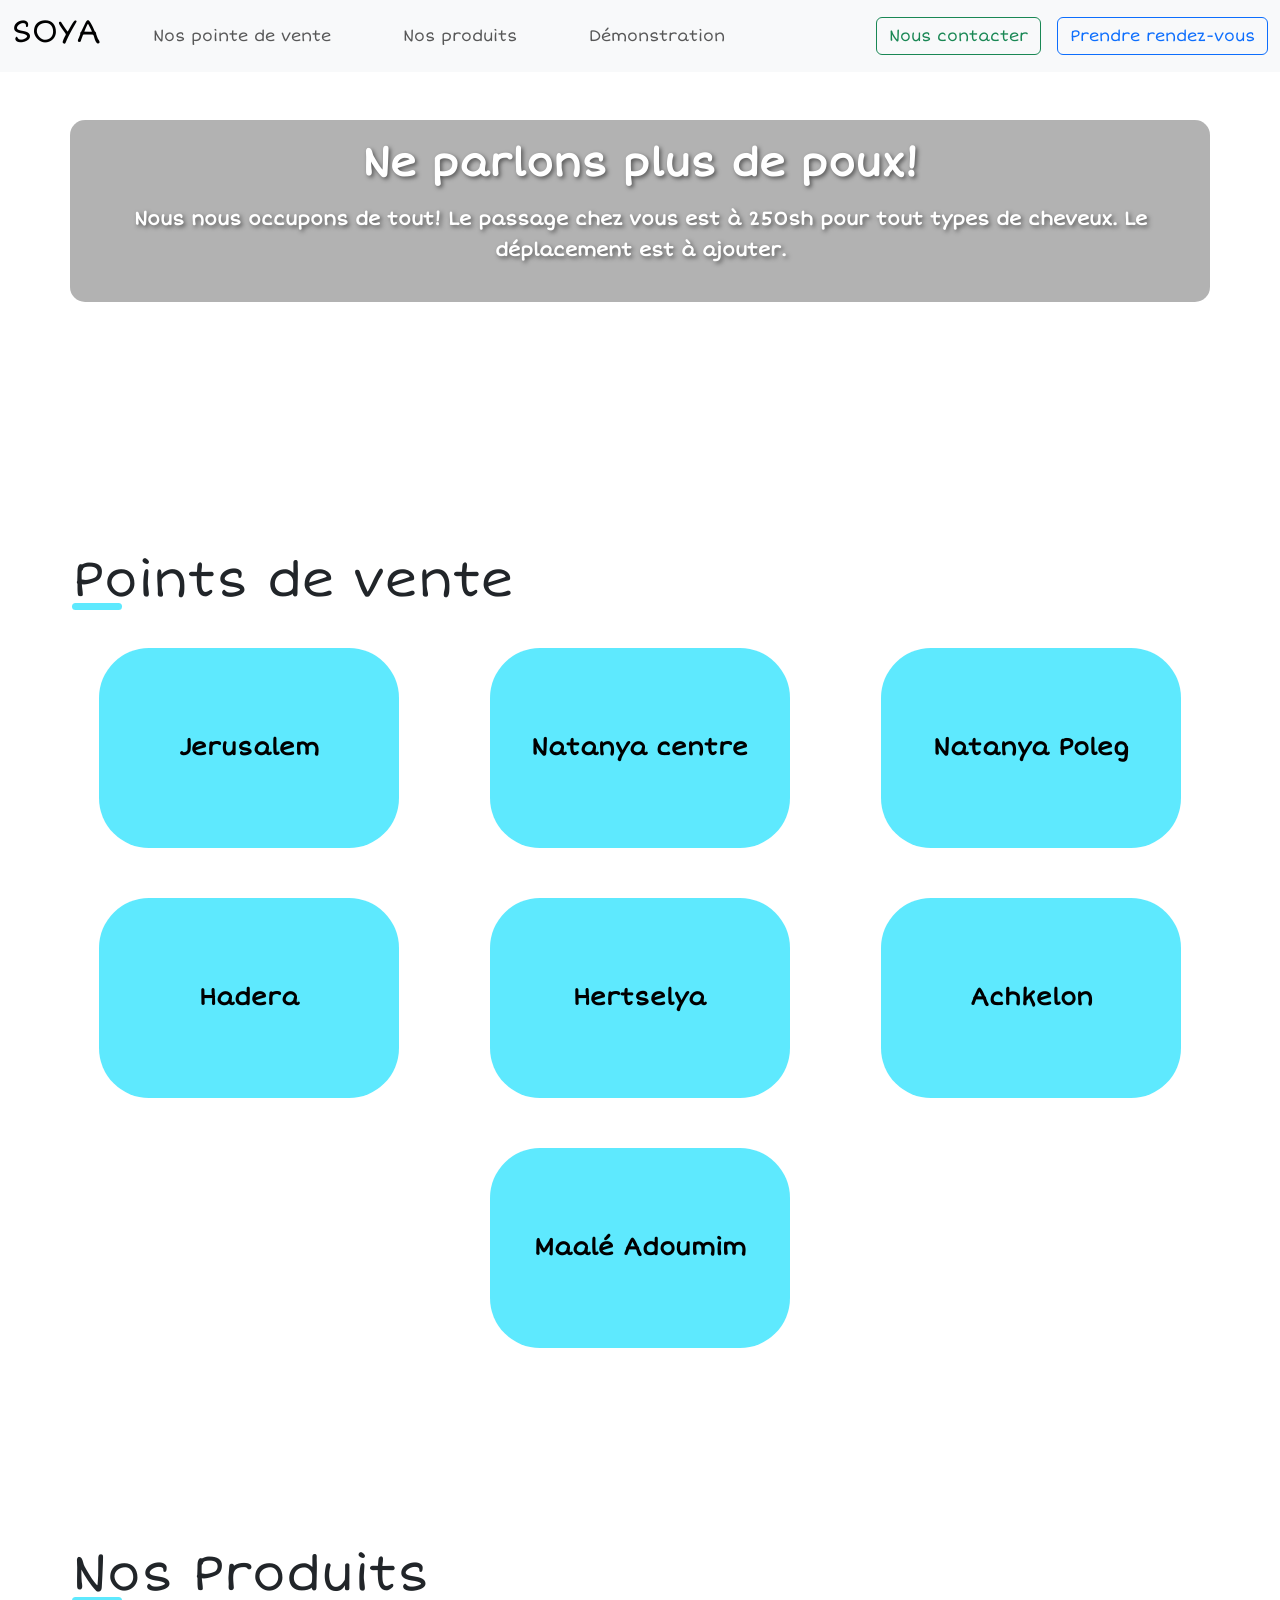
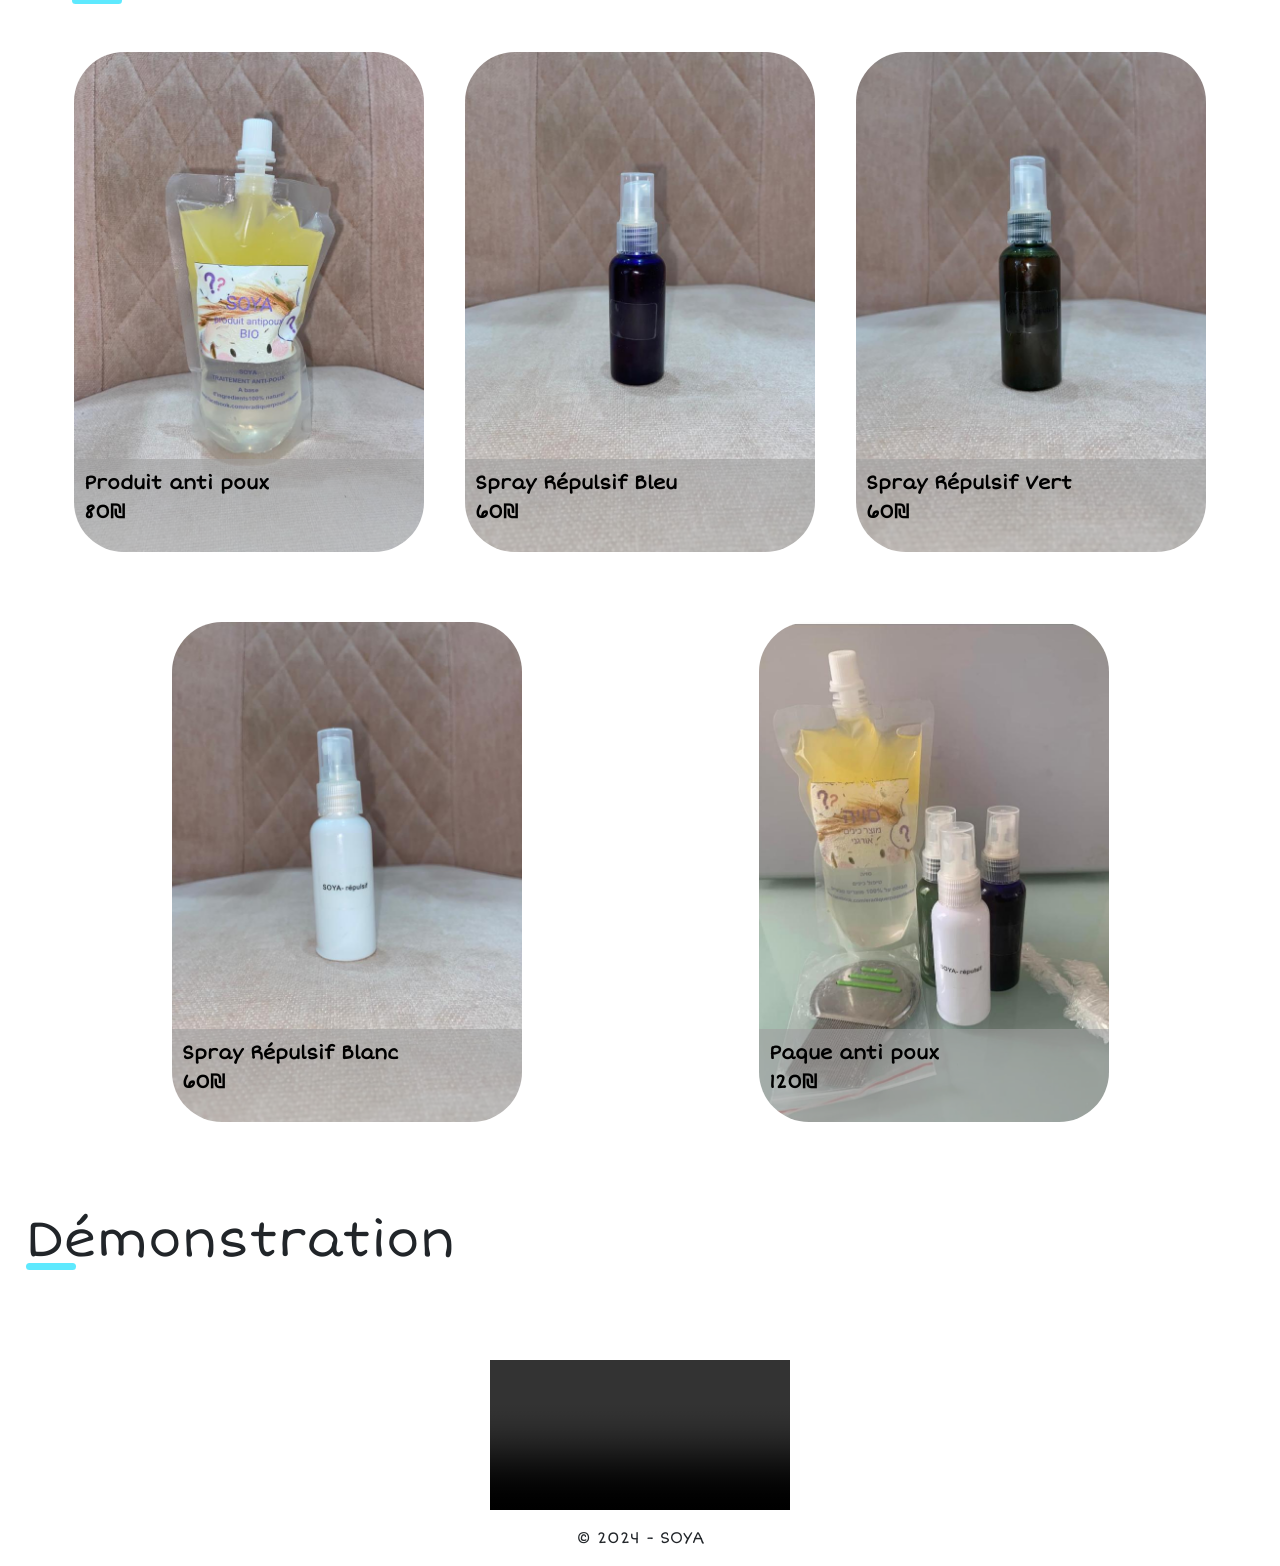
==== index.html @ 3384c419 "Add files via upload" ====
<!DOCTYPE html>
<html lang="fr">
<head>
    <meta charset="UTF-8">
    <meta name="viewport" content="width=device-width, initial-scale=1.0, maximum-scale=1.0, user-scalable=no">
    <link rel="stylesheet" href="style.css">
    <link href="https://cdn.jsdelivr.net/npm/bootstrap@5.3.3/dist/css/bootstrap.min.css" rel="stylesheet" integrity="sha384-QWTKZyjpPEjISv5WaRU9OFeRpok6YctnYmDr5pNlyT2bRjXh0JMhjY6hW+ALEwIH" crossorigin="anonymous">
    <title>SOYA</title>
</head>
<body>

    <nav class="navbar navbar-expand-lg sticky-top bg-body-tertiary">

        <div class="container-fluid">

            <a class="navbar-brand" href="#">
                <h2 class="big-titre">SOYA</h2>
            </a>

            <button class="navbar-toggler" type="button" data-bs-toggle="collapse" data-bs-target="#navbarSupportedContent" aria-controls="navbarSupportedContent" aria-expanded="false" aria-label="Toggle navigation">

                <span class="navbar-toggler-icon"></span>

            </button>

            <div class="collapse navbar-collapse" id="navbarSupportedContent">
                <ul class="navbar-nav me-auto mb-2 mb-lg-0">
                    <li class="nav-item mx-3 btn btn-outline-info border-0 rounded-pill">
                        <a class="nav-link" href="#points-vente">Nos pointe de vente</a>
                    </li>
                    <li class="nav-item mx-3 btn btn-outline-info border-0 rounded-pill">
                        <a class="nav-link" href="#nos-produits">Nos produits</a>
                    </li>
                    <li class="nav-item mx-3 btn btn-outline-info border-0 rounded-pill">
                        <a class="nav-link" href="#demonstration">Démonstration</a>
                    </li>
                </ul>

                <div class="nav-buttons d-flex">
                    <button type="button" class="btn btn-outline-success mx-3">
                        <a class="boutons nav-link" href="https://api.whatsapp.com/send?phone=972584014170&text=Bonjour je voudrais des renseignement"> Nous contacter </a>
                    </button>
                    <button type="button" class="btn btn-outline-primary">
                        <a class="boutons nav-link" href="">Prendre rendez-vous</a>
                    </button>
                </div>
            </div>

        </div>

    </nav>

    <section class="p-5 header">

        <div class="slogan container">
            <div class="row">
                <div class="col-12">
                    <h1 class="text-center fw-bolder">Ne parlons plus de poux!</h1>
                    <p class="text-center fw-bolder">
                        Nous nous occupons de tout!<br class="d-md-none">
                        Le passage chez vous est à 250sh pour tout types de cheveux.<br class="d-md-none">
                        Le déplacement est à ajouter.
                    </p>
                </div>
            </div>
        </div>

    </section>

    <section class="p-5 points-vente" id="points-vente">

        <h2 class="section-title">Points de vente</h2>
        <div class="carte-container">
            <div class="carte">
                <a class="boutons-carte" href="https://api.whatsapp.com/send?phone=972528961584&text=Bonjour je voudrais acheté un produit de chez Soya">
                    <div class="carte-flip">
                        <div class="face face-front-vente">Jerusalem</div>
                        <div class="face face-back">
                            Deborah
                        </div>
                    </div>
                </a>
            </div>
            <div class="carte">
                <a class="boutons-carte" href="https://api.whatsapp.com/send?phone=972584014170&text=Bonjour je voudrais acheté un produit de chez Soya">
                    <div class="carte-flip">
                        <div class="face face-front-vente">Natanya centre</div>
                        <div class="face face-back">
                            Yael
                        </div>
                    </div>
                </a>
            </div>
            <div class="carte">
                <a class="boutons-carte" href="https://api.whatsapp.com/send?phone=972537084457&text=Bonjour je voudrais acheté un produit de chez Soya">
                    <div class="carte-flip">
                        <div class="face face-front-vente">Natanya Poleg</div>
                        <div class="face face-back">
                            Sophie
                        </div>
                    </div>
                </a>
            </div>
            <div class="carte">
                <a class="boutons-carte" href="https://api.whatsapp.com/send?phone=972537277707&text=Bonjour je voudrais acheté un produit de chez Soya">
                    <div class="carte-flip">
                        <div class="face face-front-vente">Hadera</div>
                        <div class="face face-back">
                            Sharon
                        </div>
                    </div>
                </a>
            </div>
            <div class="carte">
                <a class="boutons-carte" href="https://api.whatsapp.com/send?phone=972528961584&text=Bonjour je voudrais acheté un produit de chez Soya">
                    <div class="carte-flip">
                    <div class="face face-front-vente">Hertselya</div>
                        <div class="face face-back">
                            Deborah
                        </div>
                    </div>
                </a>
            </div>
            <div class="carte">
                <a class="boutons-carte" href="https://api.whatsapp.com/send?phone=972528961584&text=Bonjour je voudrais acheté un produit de chez Soya">
                    <div class="carte-flip">
                    <div class="face face-front-vente">Achkelon</div>
                        <div class="face face-back">
                            Aïdel
                        </div>
                    </div>
                </a>
            </div>
            <div class="carte">
              <a class="boutons-carte" href="https://api.whatsapp.com/send?phone=33618688344&text=Bonjour je voudrais acheté un produit de chez Soya">
                  <div class="carte-flip">
                  <div class="face face-front-vente">Maalé Adoumim</div>
                      <div class="face face-back">
                        Deborah
                      </div>
                  </div>
              </a>
          </div>
        </div>

      </section>

      
    <section class="p-5 nos-produits" id="nos-produits">
        <h2 class="section-title" >Nos Produits</h2>
      <div class="produits-container">
        <div class="produits">
          <div class="produits-carte-flip">
            <div class="produits-face p1face-front">
              <div class="cadre">
                <p class="detail">Produit anti poux<br>80₪</p>
              </div>
            </div>
            <div class="produits-face p1face-back">
              <p class="def">
                SOYA produit anti poux: est un PRODUIT Naturel qui tue les poux et les lentes par une action physique. Il les enrobe d'un film qui les étouffe. Soya a montré son efficacité depuis plus de 7 ans sur plus de 15 000 personnes.
              </p> 
            </div>
          </div>
        </div>
        <div class="produits">
          <div class="produits-carte-flip">
            <div class="produits-face p2face-front">
              <div class="cadre">
                <p class="detail">Spray Répulsif Bleu<br>60₪</p>
              </div>
            </div>
            <div class="produits-face p2face-back">
              <p class="def">
                Soya Spray Répulsif bleu Anti-Poux un actif d'origine naturel extrait de lavande réputé pour ses vertus répulsives. Appliqué une fois par jour sur les cheveux, il offre un effet protecteur contre les poux jusqu'à 12 h
                </p>
            </div>
          </div>
        </div>
        <div class="produits">
          <div class="produits-carte-flip">
            <div class="produits-face p3face-front">
              <div class="cadre">
                <p class="detail">Spray Répulsif Vert<br>60₪</p>
              </div>
            </div>
            <div class="produits-face p3face-back">
              <p class="def">
                Soya Spray Répulsif vert Anti-Poux un actif d'origine naturel extrait de menthe réputé pour ses vertus répulsives. Appliqué une fois par jour sur les cheveux, il offre un effet protecteur contre les poux jusqu'à 12 h
              </p>
            </div>
          </div>
        </div>
        <div class="produits">
          <div class="produits-carte-flip">
            <div class="produits-face p4face-front">
              <div class="cadre">
                <p class="detail">Spray Répulsif Blanc<br>60₪</p>
              </div>
            </div>
            <div class="produits-face p4face-back">
              <p class="def">
                Soya Spray Répulsif blanc Anti-Poux un actif d'origine naturel extrait de noix de coco réputé pour ses vertus répulsives. Appliqué une fois par jour sur les cheveux, il offre un effet protecteur contre les poux jusqu'à 12 h
              </p>
            </div>
          </div>
        </div>
        <div class="produits">
          <div class="produits-carte-flip">
            <div class="produits-face p5face-front">
              <div class="cadre">
                <p class="detail">Paque anti poux<br>120₪</p>
              </div>
            </div>
            <div class="produits-face p5face-back">
                <p class="def">
                  Pour que ce soit vraiment efficace il faut alterner les 3 odeurs.
                  2 jours une odeur
                  2 jours une autre odeur 
                  Et 2 jours une troisième odeur
                  En laissant le cuir chevelu se reposer une journée
                </p>
            </div>
          </div>
        </div>
      </div>
    </section>

    
    <section class="video-section" id="demonstration">
        <h2 class="section-title">Démonstration</h2>
        <video controls>
            <source src="image/videosoya.mp4" type="video/mp4" />
            Votre navigateur ne prend pas en charge la lecture de vidéos.
        </video>
    </section>
    

    <footer>
      <p class="text-center m-3">&copy; 2024 - SOYA</p>
      <a href="" class=""></a>
    </footer>

      
    <script src="main.js"></script>
    <script src="https://cdn.jsdelivr.net/npm/bootstrap@5.3.3/dist/js/bootstrap.bundle.min.js" integrity="sha384-YvpcrYf0tY3lHB60NNkmXc5s9fDVZLESaAA55NDzOxhy9GkcIdslK1eN7N6jIeHz" crossorigin="anonymous"></script>
    <script>
        // Sélectionner tous les liens de navigation
        document.querySelectorAll('.navbar-nav a.nav-link').forEach(link => {
            link.addEventListener('click', () => {
                // Trouver le bouton burger et le contenu du menu
                const navbarToggler = document.querySelector('.navbar-toggler');
                const navbarCollapse = document.querySelector('.navbar-collapse');
                
                // Si le menu est ouvert (visible sur mobile)
                if (navbarCollapse.classList.contains('show')) {
                    // Simuler un clic sur le bouton burger pour fermer le menu
                    navbarToggler.click();
                }
            });
        });
    </script>
</body>
</html>
---- style.css ----
@import url('https://fonts.googleapis.com/css2?family=Kalam:wght@300;400;700&family=Playwrite+DE+Grund&family=Short+Stack&display=swap');

*{
    font-family: "Short Stack";
}

section.header{
    background-image: url(image/Bg\ header.jpg);
    background-size: cover; /* L'image couvre tout l'élément */
    background-position: center;
    height: 40vh;
}

.slogan {
    color: rgb(255, 255, 255);
    text-shadow: 2px 2px 4px rgba(0, 0, 0, 0.5);
    background-color: rgba(0, 0, 0, 0.3);
    border-radius: 15px;
    padding: 20px;
}

.slogan h1 {
    font-size: 2.5rem;
}

.slogan p {
    font-size: 1.2rem;
    line-height: 1.6;
    margin: 1rem;
}

/* Les Titres */

.section-title {
    font-size: 50px;
    font-weight: 100;
    position: relative;
    margin-left: 2%;
    margin-top: 70px;
}

.video-section .section-title {
    margin-top: 0;
}

.section-title::before {
    content: "";
    position: absolute;
    background-color: #5ee9fe;
    width: 50px;
    height: 7px;
    bottom: 0;
    border-radius: 50px 50px;
}

/* Points de vente*/

#nos-produits{
    background-image: linear-gradient(rgba(255, 255, 255, 1), rgba(255, 255, 255, 0)), url(image/Bg\ header.jpg);
    background-position: left top 20%;
}

.carte-container, .produits-container {
    display: flex;
    justify-content: space-around;
    flex-wrap: wrap;
    gap: 20px;
    padding: 15px;
}

.carte {
    width: 300px;
    height: 200px;
    perspective: 1000px;
    margin: 15px auto;
    overflow: hidden;
    border-radius: 50px 50px;
}

.carte-flip {
    width: 100%;
    height: 100%;
    transform-style: preserve-3d;
    transition: transform 0.5s;
}

.carte:hover .carte-flip {
    transform: rotateY(180deg);
}

.face {
    width: 100%;
    height: 100%;
    position: absolute;
    backface-visibility: hidden;
    display: flex;
    justify-content: center;
    align-items: center;
    font-size: 24px;
    color:black;
    font-weight: bold;
}

.face-front-vente {
    background-color: #5ee9fe;
}

.face-back {
    background-color: #5ee9fe5c;
    transform: rotateY(180deg);
}

.boutons-carte{
    color: #000;
}

/* Nos Porduis*/

#demonstration{
    background-image: linear-gradient(rgba(255, 255, 255, 0), rgba(255, 255, 255, 1)), url(image/Bg\ header.jpg);
    background-position: left top 20%;
}

.nos-produits {
    margin: 0 auto;
}

.produits {
    width: 350px;
    height: 500px;
    perspective: 1000px;
    margin: 25px auto;
    font-family: "Abril Fatface", cursive;
    border-radius: 50px 50px;
    overflow: hidden;
    display: inline-block;
}

.produits-carte-flip {
    width: 100%;
    height: 100%;
    transform-style: preserve-3d;
    transition: transform 0.5s;
}

.produits:hover .produits-carte-flip {
    transform: rotateY(180deg);
}

.produits-face {
    width: 100%;
    height: 100%;
    position: absolute;
    backface-visibility: hidden;
    display: flex;
    justify-content: center;
    align-items: center;
    font-size: 24px;
    color:black;
    font-weight: bold;
}

.p1face-front {
    background-image: url(image/Produit\ pour\ poux\ 1.jpg);
    background-size: cover;
    background-position: center;
}

.p1face-back {
    background-color: #5ee9fe;
    transform: rotateY(180deg);
}

.p2face-front {
    background-image: url(image/Produit\ pour\ poux\ 2.jpg);
    background-size: cover;
    background-position: center;
}

.p2face-back {
    background-color: #5ee9fe;
    transform: rotateY(180deg);
}

.p3face-front {
    background-image: url(image/Produit\ pour\ poux\ 3.jpg);
    background-size: cover;
    background-position: center;
}

.p3face-back {
    background-color: #5ee9fe;
    transform: rotateY(180deg);
}

.p4face-front {
    background-image: url(image/Produit\ pour\ poux\ 4.jpg);
    background-size: cover;
    background-position: center;
}

.p4face-back {
    background-color: #5ee9fe;
    transform: rotateY(180deg);
}

.p5face-front {
    background-image: url(image/Paque\ pour\ poux.jpg);
    background-size: cover;
    background-position: center;
}

.p5face-back {
    background-color: #5ee9fe;
    transform: rotateY(180deg);
}

.cadre {
        position: absolute;
        bottom: 0;
        left: 0;
        width: 100%;
        background-color: rgba(160, 160, 160, 0.575); /* Fond semi-transparent pour le cadre */
        padding: 10px;
        box-sizing: border-box; /* Pour inclure le padding dans la largeur du cadre */
}

.detail{
    display: inline-block;
    font-size: 19px;
}

.def {
    padding: 20px;
    text-align: center;
    font-size: 1rem;
    line-height: 1.5;
}

video {
    max-width: 100%;
    display: block;
    margin: auto;
    margin-top: 90px !important;
}

/* Media Queries */
@media screen and (max-width: 768px) {
    .section-title {
        font-size: 35px;
    }

    .carte {
        width: 250px;
        height: 180px;
    }

    .produits {
        width: 300px;
        height: 400px;
    }

    section.header {
        height: 50vh;
    }

    .slogan {
        padding: 15px;
    }
    
    .slogan h1 {
        font-size: 2rem;
    }

    .slogan p {
        font-size: 1rem;
        line-height: 1.5;
        margin: 0.8rem;
    }

    .def {
        font-size: 0.9rem;
        padding: 15px;
    }
}

@media screen and (max-width: 480px) {
    .section-title {
        font-size: 28px;
    }

    .carte {
        width: 220px;
        height: 160px;
    }

    .produits {
        width: 250px;
        height: 350px;
    }

    section.header {
        height: 60vh;
    }

    .slogan {
        padding: 10px;
        margin: 10px;
    }
    
    .slogan h1 {
        font-size: 1.8rem;
        margin-bottom: 0.5rem;
    }

    .slogan p {
        font-size: 0.95rem;
        line-height: 1.4;
        margin: 0.5rem;
        padding: 5px;
    }
    
    .slogan p br {
        display: block;
        content: "";
        margin: 5px 0;
    }

    .navbar-nav {
        text-align: center;
    }

    .nav-item {
        margin: 5px 0;
    }

    .def {
        font-size: 0.85rem;
        padding: 10px;
        line-height: 1.4;
    }
    
    .produits-face {
        padding: 10px;
        display: flex;
        align-items: center;
        justify-content: center;
    }
}

@media screen and (max-width: 991px) {
    .btn-outline-primary, .btn-outline-success {
        margin-left: auto;
        margin-right: 15px;
        margin-top: 10px;
    }

    .nav-buttons {
        flex-direction: column;
        align-items: center;
        width: 100%;
        margin-top: 15px;
    }

    .nav-buttons .btn {
        width: 80%;
        margin: 5px 0;
        text-align: center;
    }

    .nav-buttons .btn:first-child {
        margin-bottom: 10px;
    }
}
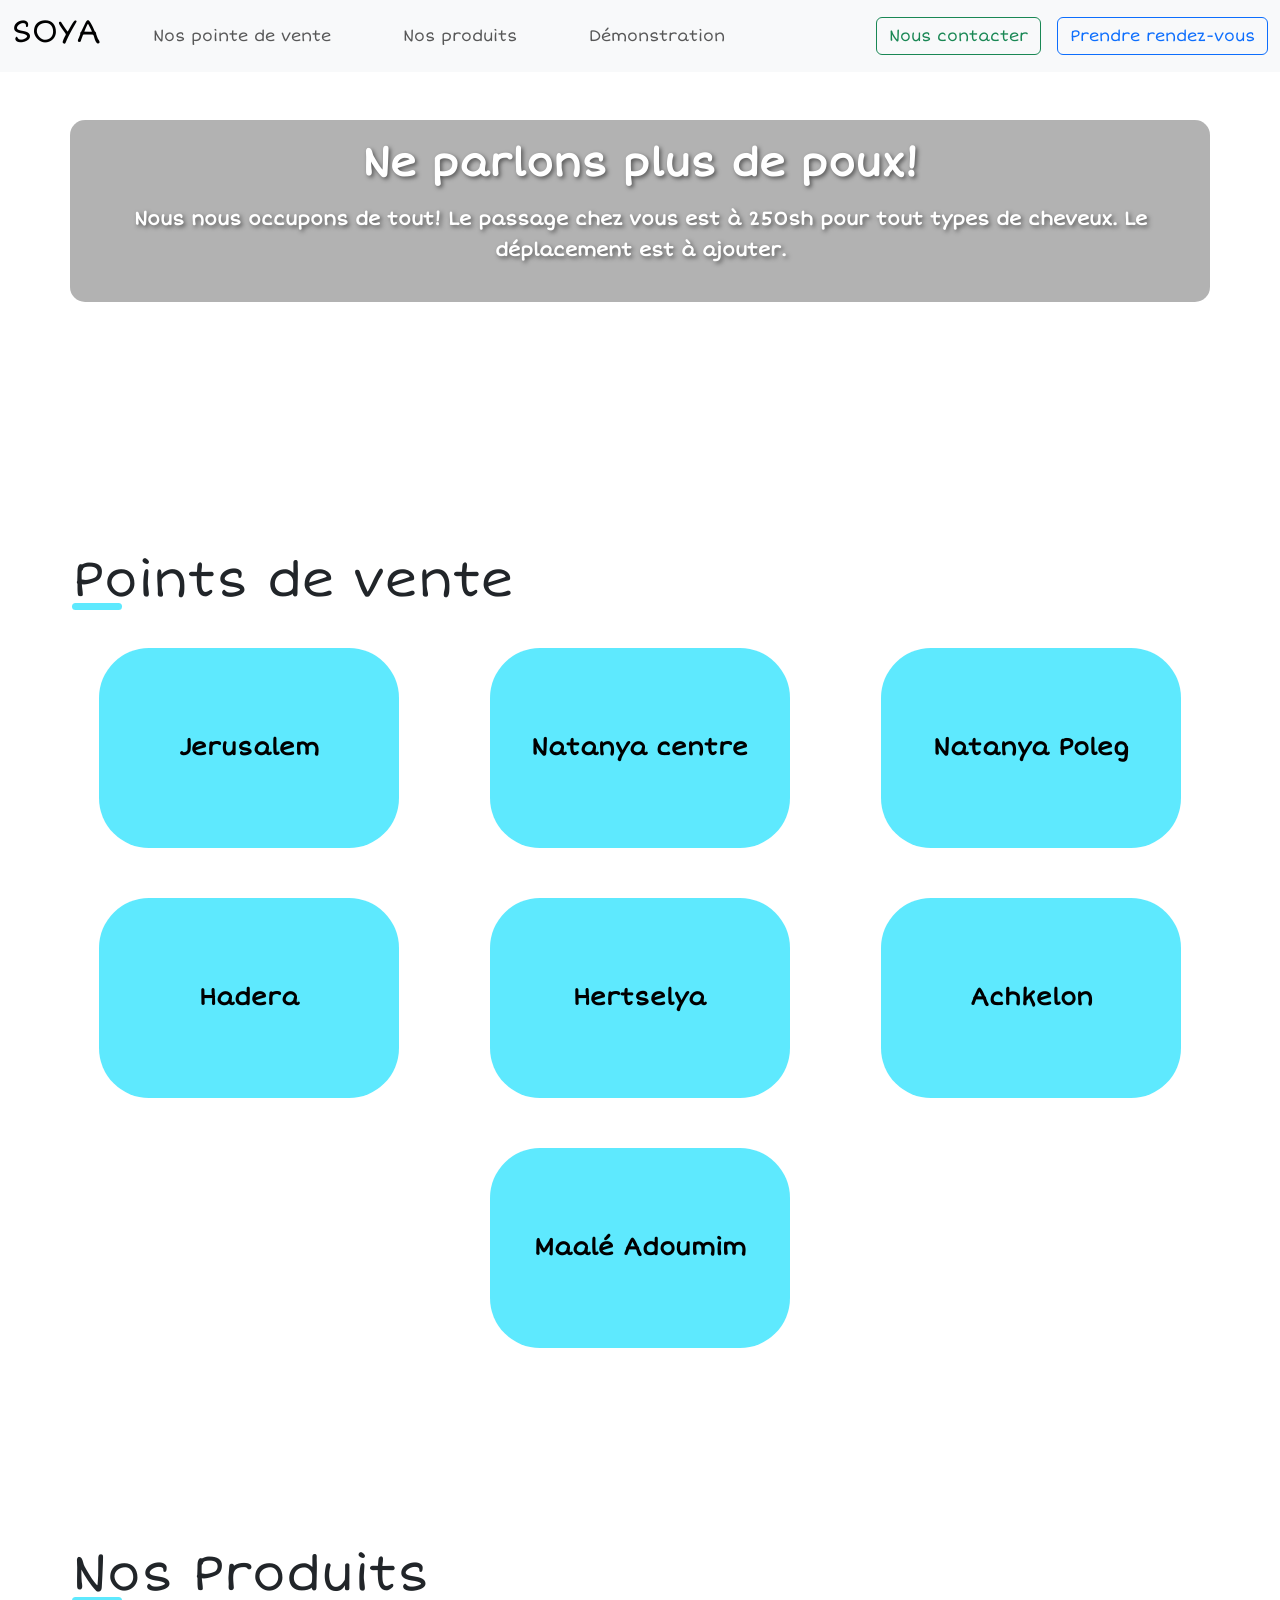
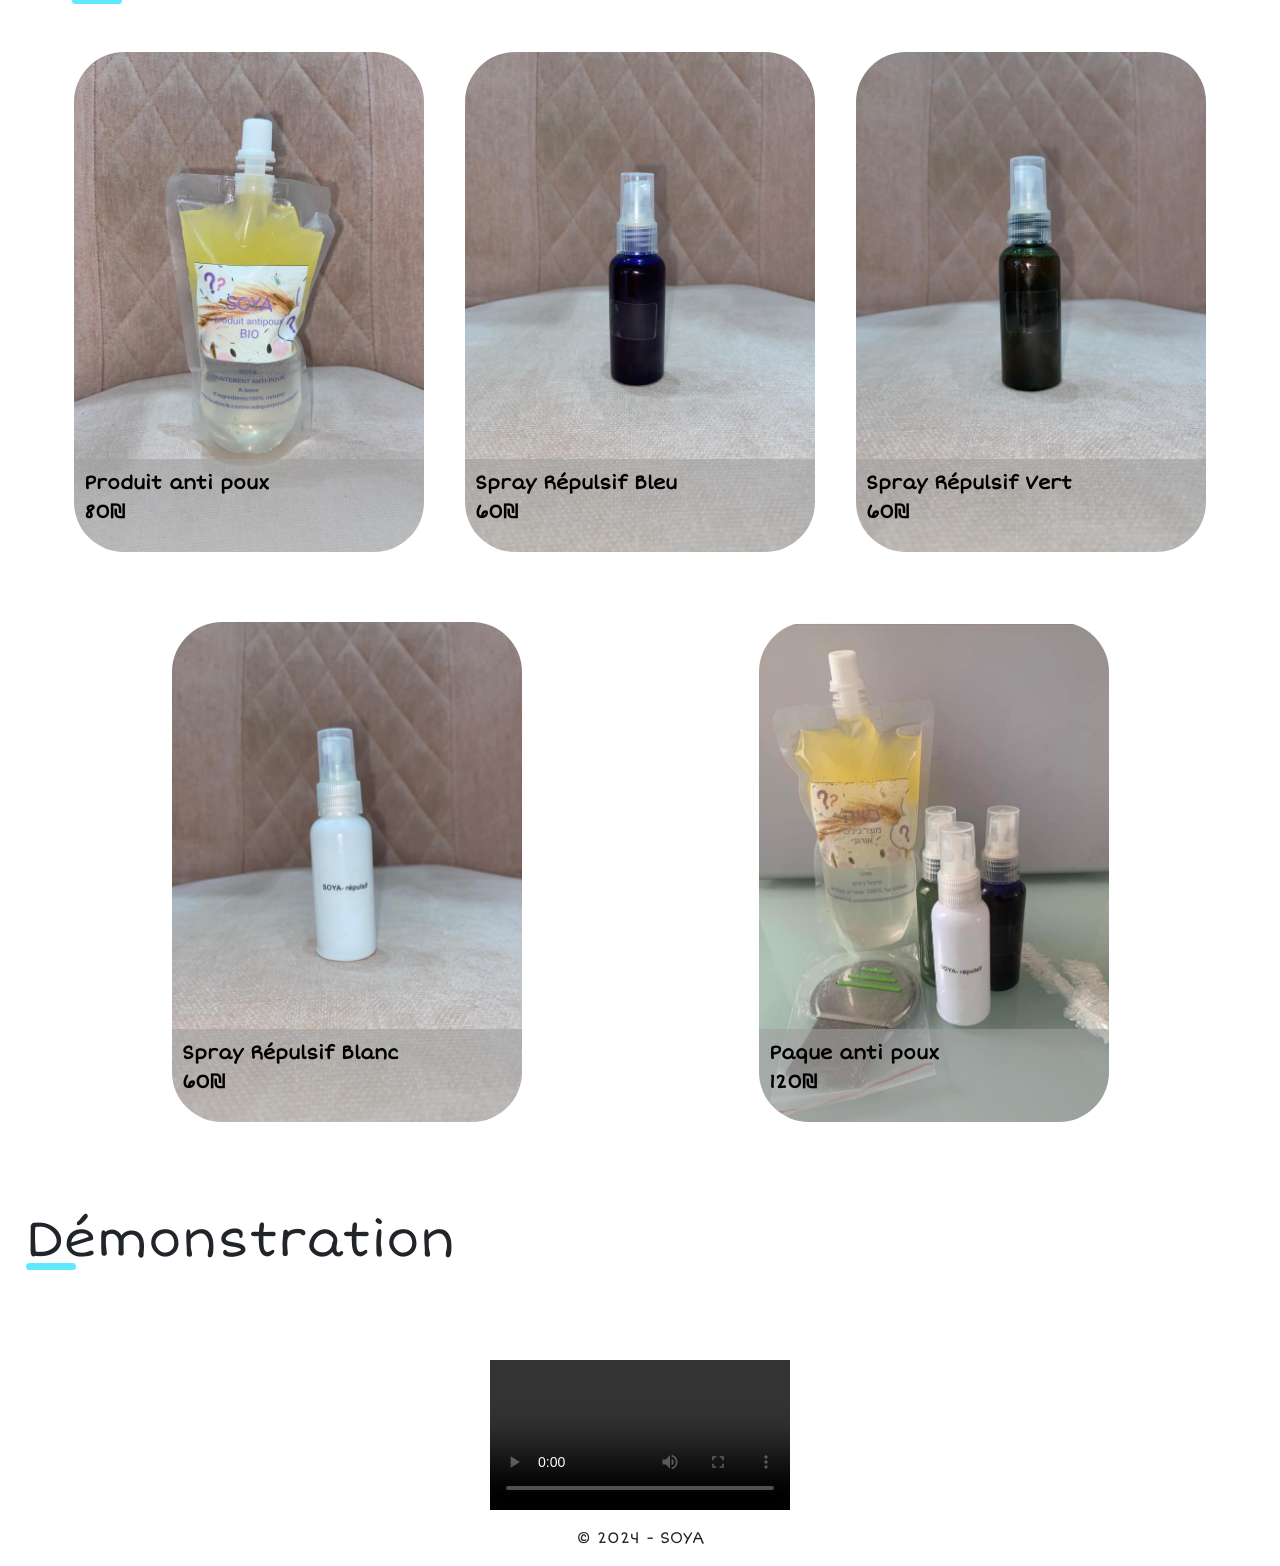
==== commit f7a0d1c4: "Update index.html" ====
--- a/index.html
+++ b/index.html
@@ -41,7 +41,7 @@
                         <a class="boutons nav-link" href="https://api.whatsapp.com/send?phone=972584014170&text=Bonjour je voudrais des renseignement"> Nous contacter </a>
                     </button>
                     <button type="button" class="btn btn-outline-primary">
-                        <a class="boutons nav-link" href="">Prendre rendez-vous</a>
+                            <a class="boutons nav-link" href="https://calendar.app.google/xAfh3EFDaEBXKsrP7">Prendre rendez-vous</a>
                     </button>
                 </div>
             </div>
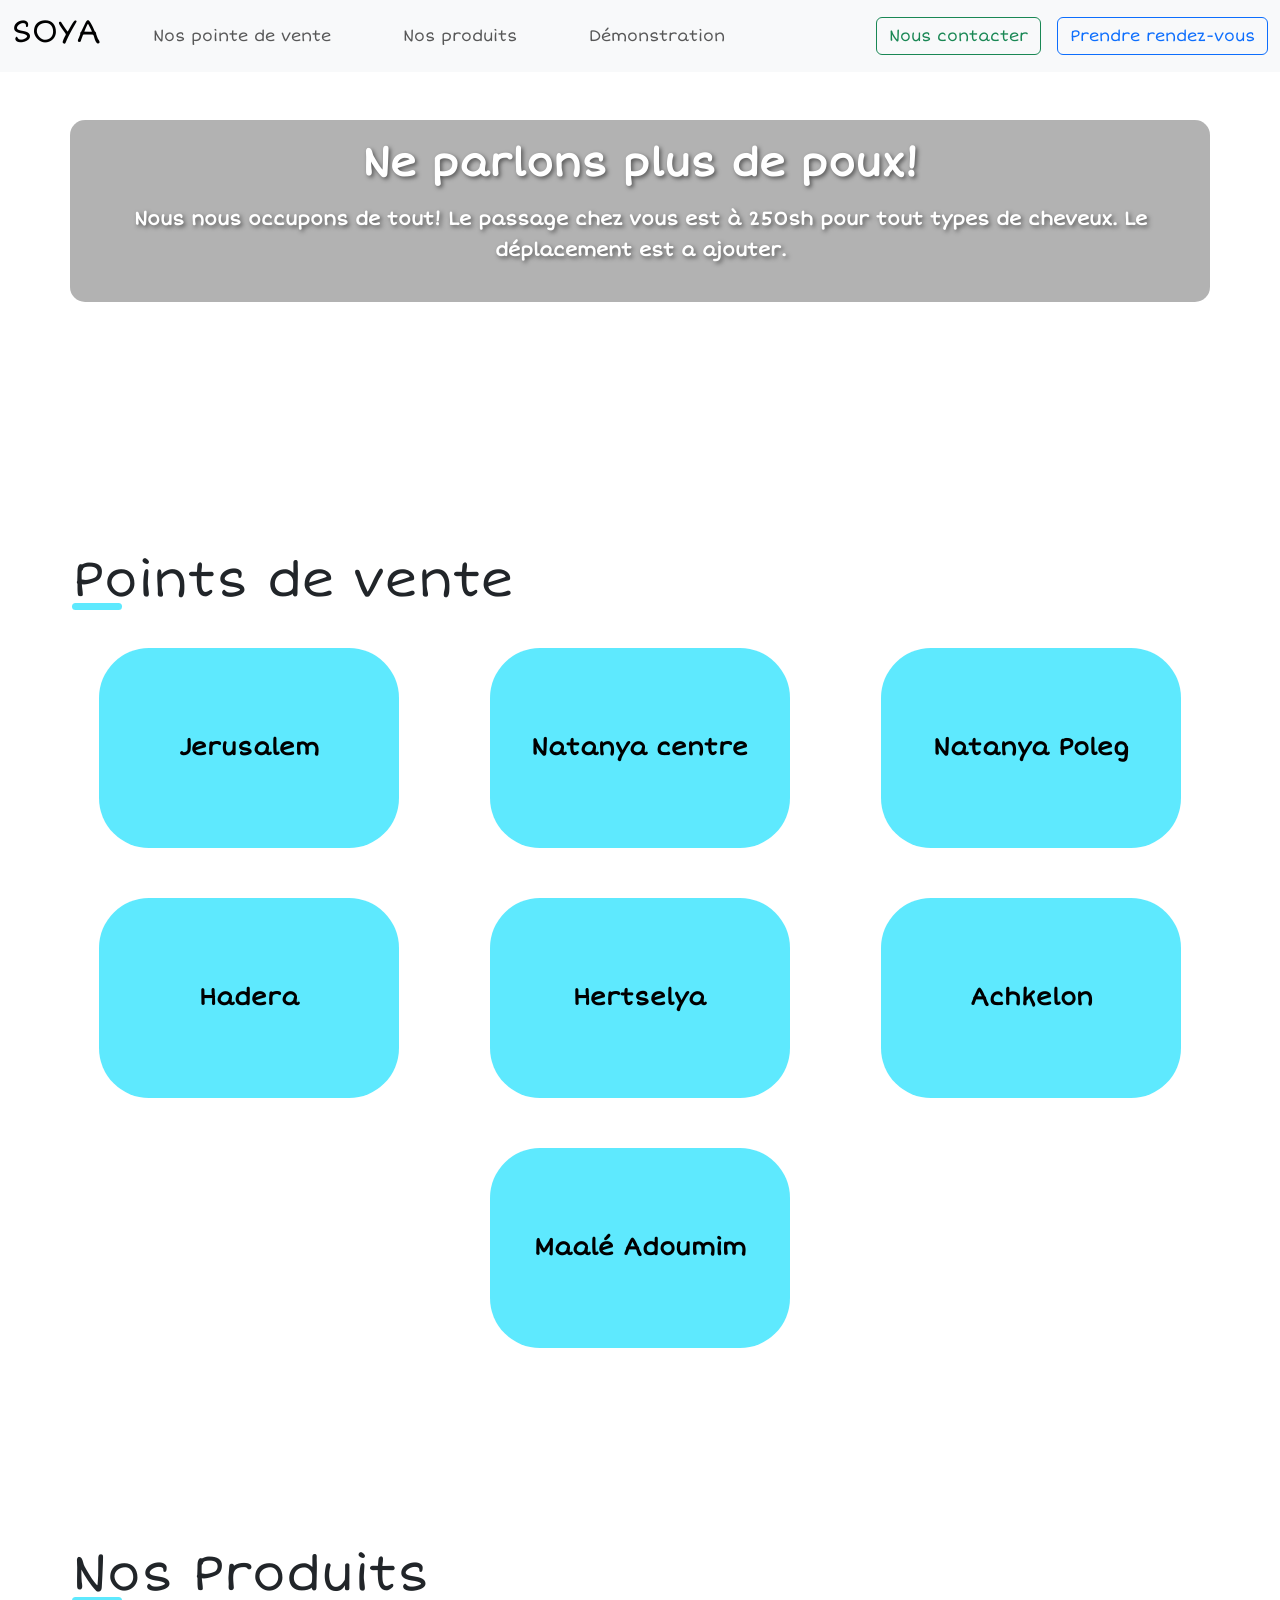
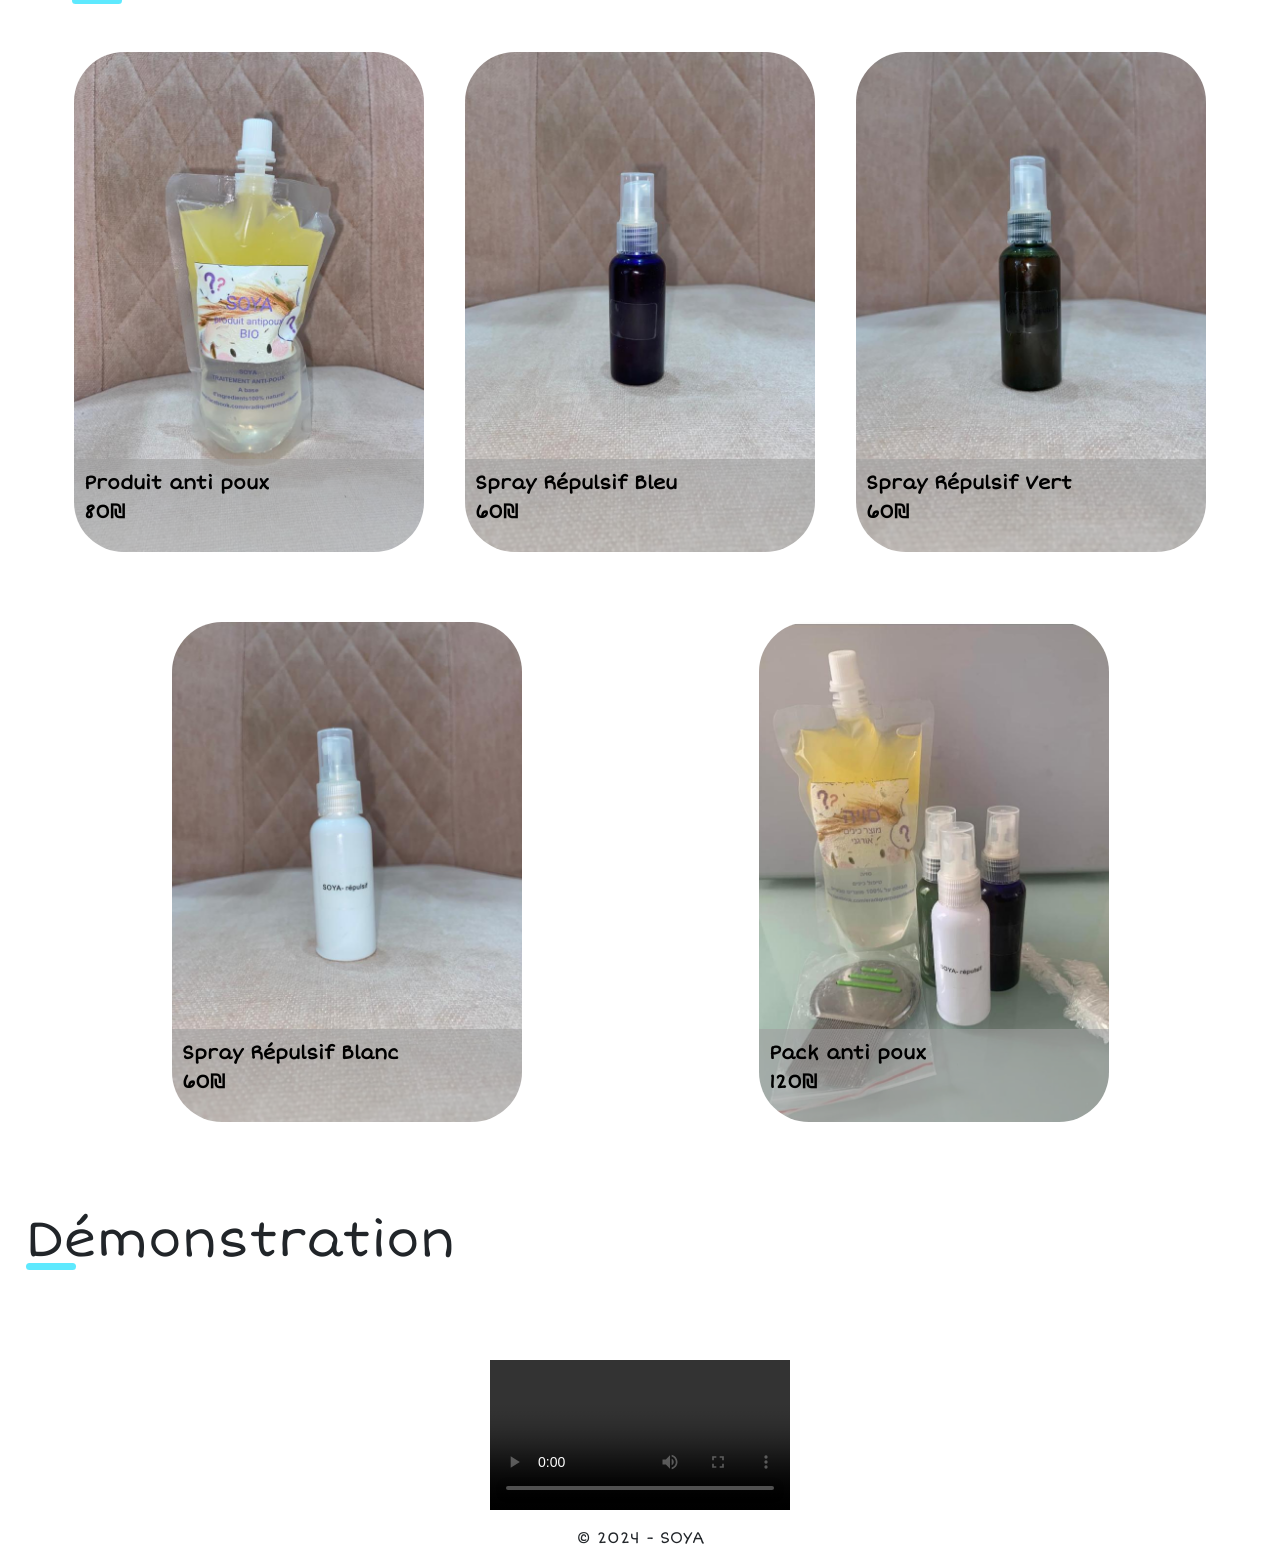
==== commit abc33825: "Update index.html" ====
--- a/index.html
+++ b/index.html
@@ -59,7 +59,7 @@
                     <p class="text-center fw-bolder">
                         Nous nous occupons de tout!<br class="d-md-none">
                         Le passage chez vous est à 250sh pour tout types de cheveux.<br class="d-md-none">
-                        Le déplacement est à ajouter.
+                        Le déplacement est a ajouter.
                     </p>
                 </div>
             </div>
@@ -209,7 +209,7 @@
           <div class="produits-carte-flip">
             <div class="produits-face p5face-front">
               <div class="cadre">
-                <p class="detail">Paque anti poux<br>120₪</p>
+                <p class="detail">Pack anti poux<br>120₪</p>
               </div>
             </div>
             <div class="produits-face p5face-back">
